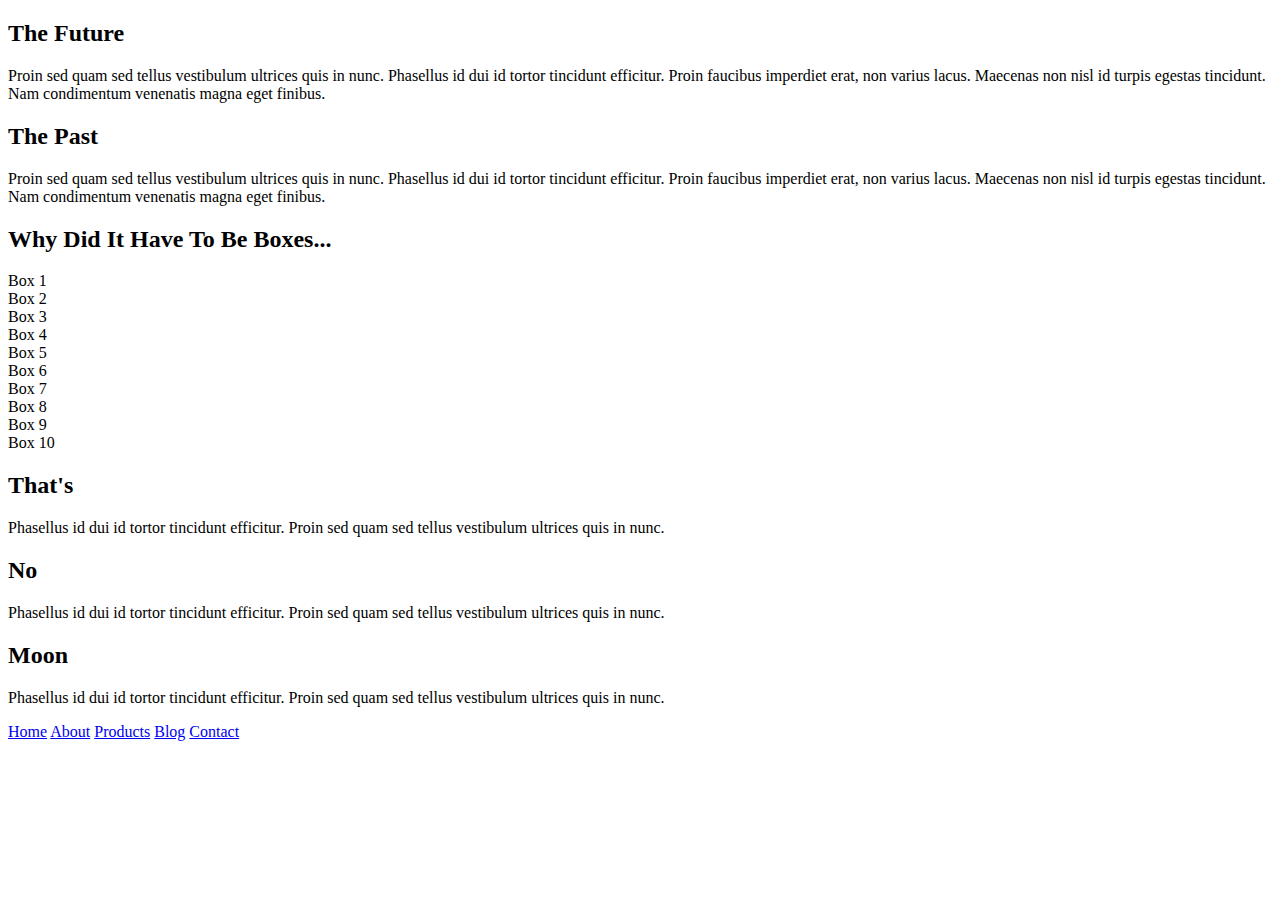
==== index.html @ 915b7b2d "linked home and about pages" ====
<!DOCTYPE html>

<html lang="en">
	<head>
		<meta charset="utf-8" />

		<title>Sprint Challenge - Home</title>

		<link href="https://fonts.googleapis.com/css?family=Roboto|Rubik" rel="stylesheet" />
		<link rel="stylesheet" href="css/index.css" />
	</head>

	<body>
		<div class="container">
			<section class="top-content">
				<div class="text-container">
					<h2>The Future</h2>
					<p>
						Proin sed quam sed tellus vestibulum ultrices quis in nunc. Phasellus id dui id tortor tincidunt
						efficitur. Proin faucibus imperdiet erat, non varius lacus. Maecenas non nisl id turpis egestas
						tincidunt. Nam condimentum venenatis magna eget finibus.
					</p>
				</div>
				<div class="text-container">
					<h2>The Past</h2>
					<p>
						Proin sed quam sed tellus vestibulum ultrices quis in nunc. Phasellus id dui id tortor tincidunt
						efficitur. Proin faucibus imperdiet erat, non varius lacus. Maecenas non nisl id turpis egestas
						tincidunt. Nam condimentum venenatis magna eget finibus.
					</p>
				</div>
			</section>

			<section class="middle-content">
				<h2>Why Did It Have To Be Boxes...</h2>

				<div class="boxes">
					<div class="box">Box 1</div>
					<div class="box">Box 2</div>
					<div class="box">Box 3</div>
					<div class="box">Box 4</div>
					<div class="box">Box 5</div>
					<div class="box">Box 6</div>
					<div class="box">Box 7</div>
					<div class="box">Box 8</div>
					<div class="box">Box 9</div>
					<div class="box">Box 10</div>
				</div>
			</section>

			<section class="bottom-content">
				<div class="text-container">
					<h2>That's</h2>
					<p>
						Phasellus id dui id tortor tincidunt efficitur. Proin sed quam sed tellus vestibulum ultrices
						quis in nunc.
					</p>
				</div>
				<div class="text-container">
					<h2>No</h2>
					<p>
						Phasellus id dui id tortor tincidunt efficitur. Proin sed quam sed tellus vestibulum ultrices
						quis in nunc.
					</p>
				</div>
				<div class="text-container">
					<h2>Moon</h2>
					<p>
						Phasellus id dui id tortor tincidunt efficitur. Proin sed quam sed tellus vestibulum ultrices
						quis in nunc.
					</p>
				</div>
			</section>

			<footer>
				<nav>
					<a href="index.html">Home</a>
					<a href="about.html">About</a>
					<a href="#">Products</a>
					<a href="#">Blog</a>
					<a href="#">Contact</a>
				</nav>
			</footer>
		</div>
		<!-- container -->
	</body>
</html>
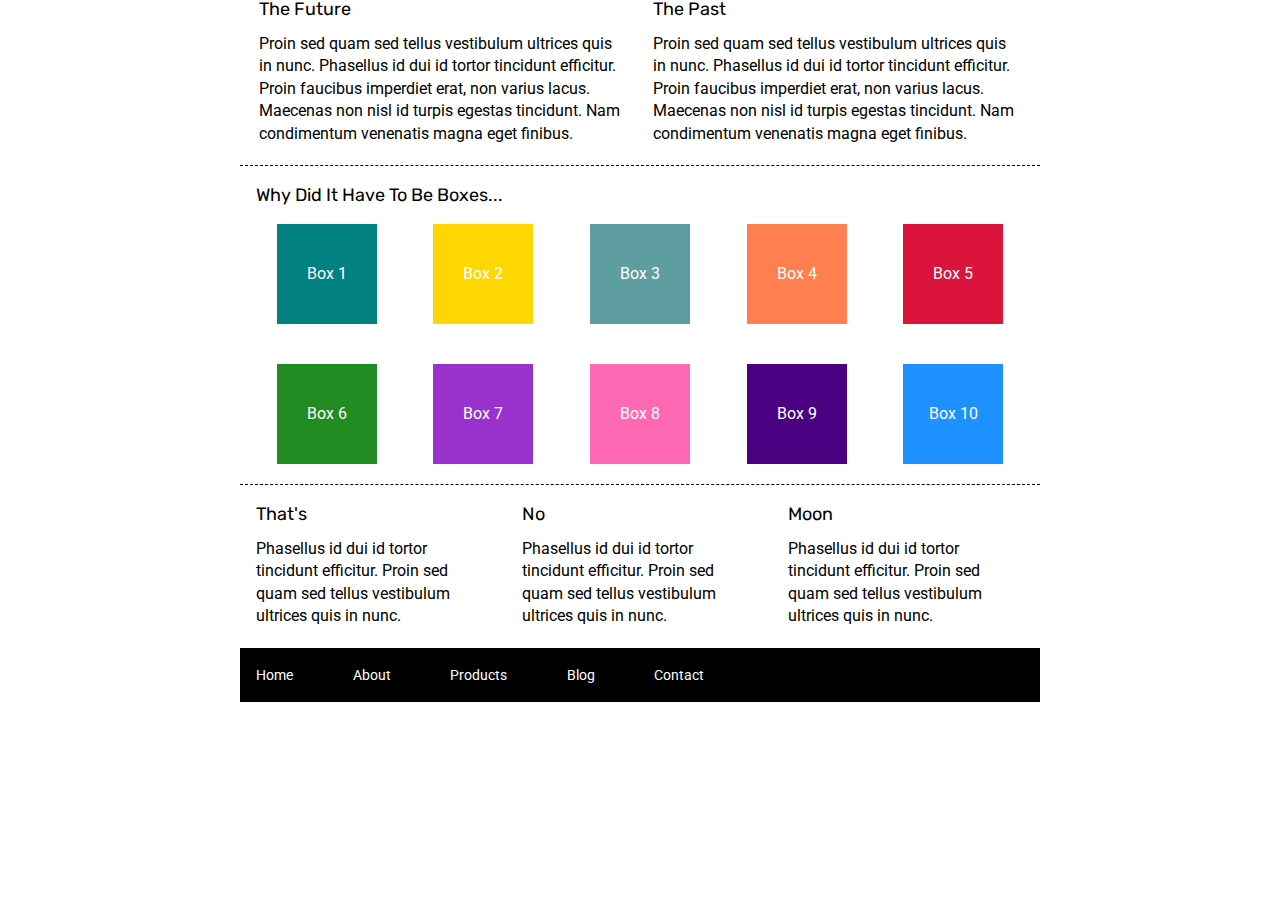
==== commit 8ff6c911: "box colors and comments update" ====
--- a/index.html
+++ b/index.html
@@ -35,16 +35,16 @@
 				<h2>Why Did It Have To Be Boxes...</h2>
 
 				<div class="boxes">
-					<div class="box">Box 1</div>
-					<div class="box">Box 2</div>
-					<div class="box">Box 3</div>
-					<div class="box">Box 4</div>
-					<div class="box">Box 5</div>
-					<div class="box">Box 6</div>
-					<div class="box">Box 7</div>
-					<div class="box">Box 8</div>
-					<div class="box">Box 9</div>
-					<div class="box">Box 10</div>
+					<div class="box box1">Box 1</div>
+					<div class="box box2">Box 2</div>
+					<div class="box box3">Box 3</div>
+					<div class="box box4">Box 4</div>
+					<div class="box box5">Box 5</div>
+					<div class="box box6">Box 6</div>
+					<div class="box box7">Box 7</div>
+					<div class="box box8">Box 8</div>
+					<div class="box box9">Box 9</div>
+					<div class="box box10">Box 10</div>
 				</div>
 			</section>
 
--- a/css/index.css
+++ b/css/index.css
@@ -0,0 +1,281 @@
+/* http://meyerweb.com/eric/tools/css/reset/ 
+   v2.0 | 20110126
+   License: none (public domain)
+*/
+
+/* 
+TABLE OF CONTENTS
+    1. Styling Reset
+    2. General
+    3. Header
+    4. Body
+    5. Footer 
+*/
+
+html,
+body,
+div,
+span,
+applet,
+object,
+iframe,
+h1,
+h2,
+h3,
+h4,
+h5,
+h6,
+p,
+blockquote,
+pre,
+a,
+abbr,
+acronym,
+address,
+big,
+cite,
+code,
+del,
+dfn,
+em,
+img,
+ins,
+kbd,
+q,
+s,
+samp,
+small,
+strike,
+strong,
+sub,
+sup,
+tt,
+var,
+b,
+u,
+i,
+center,
+dl,
+dt,
+dd,
+ol,
+ul,
+li,
+fieldset,
+form,
+label,
+legend,
+table,
+caption,
+tbody,
+tfoot,
+thead,
+tr,
+th,
+td,
+article,
+aside,
+canvas,
+details,
+embed,
+figure,
+figcaption,
+footer,
+header,
+hgroup,
+menu,
+nav,
+output,
+ruby,
+section,
+summary,
+time,
+mark,
+audio,
+video {
+	margin: 0;
+	padding: 0;
+	border: 0;
+	font-size: 100%;
+	font: inherit;
+	vertical-align: baseline;
+}
+/* HTML5 display-role reset for older browsers */
+article,
+aside,
+details,
+figcaption,
+figure,
+footer,
+header,
+hgroup,
+menu,
+nav,
+section {
+	display: block;
+}
+body {
+	line-height: 1;
+}
+ol,
+ul {
+	list-style: none;
+}
+blockquote,
+q {
+	quotes: none;
+}
+blockquote:before,
+blockquote:after,
+q:before,
+q:after {
+	content: '';
+	content: none;
+}
+table {
+	border-collapse: collapse;
+	border-spacing: 0;
+}
+
+/* end of styling reset  */
+* {
+	box-sizing: border-box;
+}
+
+/* GENERAL STYLING  */
+html,
+body {
+	height: 100%;
+	font-family: 'Roboto', sans-serif;
+}
+
+h1,
+h2,
+h3,
+h4,
+h5 {
+	font-size: 18px;
+	margin-bottom: 15px;
+	font-family: 'Rubik', sans-serif;
+}
+
+p {
+	line-height: 1.4;
+}
+
+.container {
+	width: 800px;
+	margin: 0 auto;
+}
+
+/* HEADER */
+
+header {
+}
+
+/* BODY */
+.top-content {
+	display: flex;
+	flex-wrap: wrap;
+	justify-content: space-evenly;
+	margin-bottom: 20px;
+	border-bottom: 1px dashed black;
+}
+
+.top-content .text-container {
+	width: 48%;
+	padding: 0 1%;
+	padding-bottom: 20px;
+}
+
+.middle-content {
+	margin-bottom: 20px;
+	border-bottom: 1px dashed black;
+}
+
+.middle-content h2 {
+	padding: 0 2%;
+	margin-bottom: 0;
+}
+
+.middle-content .boxes {
+	display: flex;
+	flex-wrap: wrap;
+	justify-content: space-evenly;
+}
+
+.middle-content .boxes .box {
+	width: 12.5%;
+	height: 100px;
+	margin: 20px 2.5%;
+	color: white;
+	display: flex;
+	align-items: center;
+	justify-content: center;
+}
+
+.box1 {
+	background: teal;
+}
+.box2 {
+	background: gold;
+}
+.box3 {
+	background: cadetblue;
+}
+.box4 {
+	background: coral;
+}
+.box5 {
+	background: crimson;
+}
+.box6 {
+	background: forestgreen;
+}
+.box7 {
+	background: darkorchid;
+}
+.box8 {
+	background: hotpink;
+}
+.box9 {
+	background: indigo;
+}
+.box10 {
+	background: dodgerblue;
+}
+
+.bottom-content {
+	display: flex;
+	margin: 0 2% 20px;
+	justify-content: space-around;
+}
+
+.bottom-content .text-container {
+	padding-right: 4%;
+}
+
+.bottom-content .text-container:last-child {
+	padding-right: 0;
+}
+
+/* FOOTER */
+
+footer {
+	width: 100%;
+	background: black;
+}
+
+footer nav {
+	width: 60%;
+	display: flex;
+	justify-content: space-between;
+	align-items: center;
+	padding: 20px 2%;
+	font-size: 14px;
+}
+
+footer nav a {
+	color: white;
+	text-decoration: none;
+}
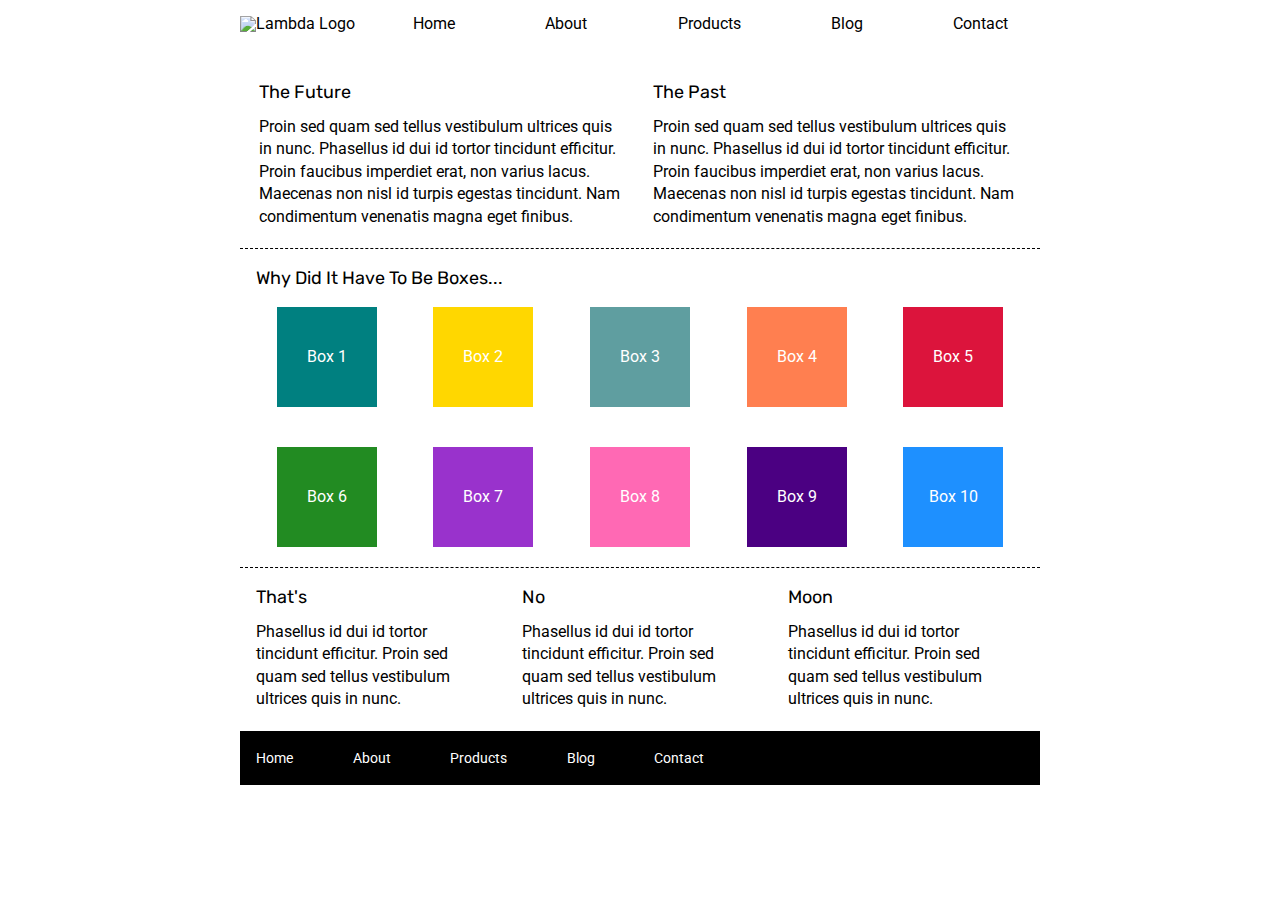
==== commit d454ad45: "headers updated" ====
--- a/index.html
+++ b/index.html
@@ -12,6 +12,19 @@
 
 	<body>
 		<div class="container">
+			<header>
+				<nav>
+					<img src="img/lambda-black.png" alt="Lambda Logo" />
+					<!-- <div class="links"> -->
+					<a href="index.html">Home</a>
+					<a href="about.html">About</a>
+					<a href="#">Products</a>
+					<a href="#">Blog</a>
+					<a href="#">Contact</a>
+					<!-- </div> -->
+				</nav>
+				<img class="header_img" src="img/jumbo.jpg" alt="" />
+			</header>
 			<section class="top-content">
 				<div class="text-container">
 					<h2>The Future</h2>
--- a/css/index.css
+++ b/css/index.css
@@ -95,7 +95,7 @@
 video {
 	margin: 0;
 	padding: 0;
-	border: 0;
+	/* border: 0; */
 	font-size: 100%;
 	font: inherit;
 	vertical-align: baseline;
@@ -140,6 +140,7 @@
 /* end of styling reset  */
 * {
 	box-sizing: border-box;
+	/* border: 2px solid black; */
 }
 
 /* GENERAL STYLING  */
@@ -172,6 +173,23 @@
 
 header {
 }
+nav {
+	display: flex;
+	justify-content: space-between;
+	/* border: 2px solid black; */
+	margin: 2% 0;
+}
+
+header nav a {
+	text-decoration: none;
+	align-self: flex-end;
+	color: black;
+	padding: 0 4%;
+}
+
+.header_img {
+	margin: 2% 0;
+}
 
 /* BODY */
 .top-content {
